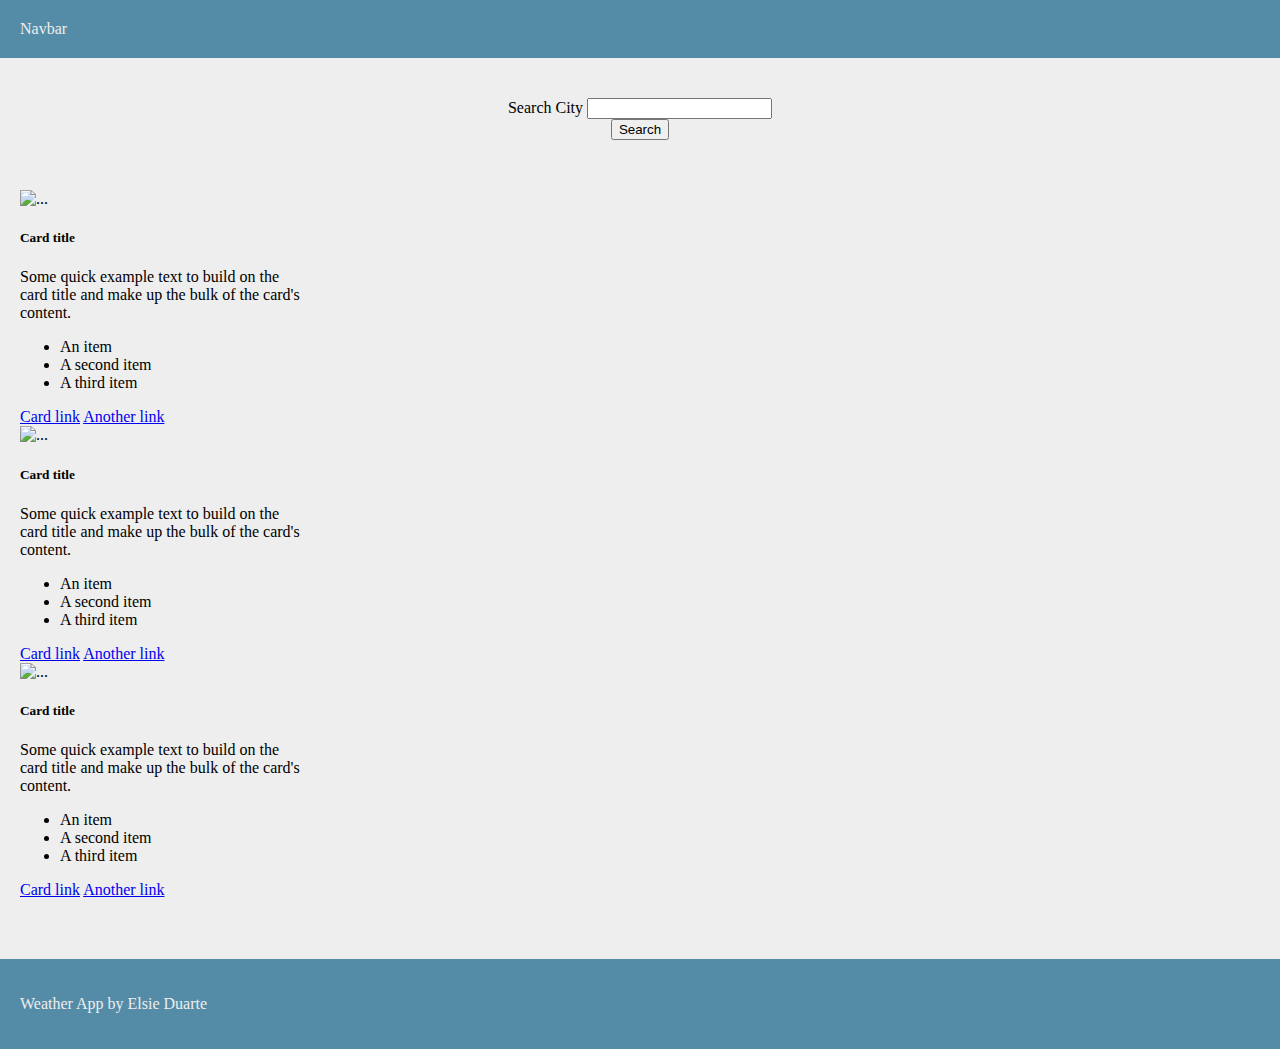
==== index.html @ 4ea323a1 "updated html skeleton and added styling" ====
<!DOCTYPE html>
<!--[if lt IE 7]>      <html class="no-js lt-ie9 lt-ie8 lt-ie7"> <![endif]-->
<!--[if IE 7]>         <html class="no-js lt-ie9 lt-ie8"> <![endif]-->
<!--[if IE 8]>         <html class="no-js lt-ie9"> <![endif]-->
<!--[if gt IE 8]>      <html class="no-js"> <!--<![endif]-->
<html>
    <head>
        <meta charset="utf-8">
        <meta http-equiv="X-UA-Compatible" content="IE=edge">
        <title>Weather App </title>
        <meta name="description" content="">
        <meta name="viewport" content="width=device-width, initial-scale=1">
        <link href="https://cdn.jsdelivr.net/npm/bootstrap@5.3.2/dist/css/bootstrap.min.css" rel="stylesheet" integrity="sha384-T3c6CoIi6uLrA9TneNEoa7RxnatzjcDSCmG1MXxSR1GAsXEV/Dwwykc2MPK8M2HN" crossorigin="anonymous">
        <link rel="stylesheet" href="./assets/css/style.css">
    </head>
    <body>
        <!--[if lt IE 7]>
            <p class="browsehappy">You are using an <strong>outdated</strong> browser. Please <a href="#">upgrade your browser</a> to improve your experience.</p>
        <![endif]-->
        <header>
            <nav class="navbar bg-body-tertiary">
                <div class="container-fluid">
                  <span class="navbar-brand mb-0 h1">Navbar</span>
                </div>
              </nav>

        </header>
        <main>

            <form>
                <div class="mb-3">
                  <label for="city-search" class="form-label">Search City</label>
                  <input type="text" class="form-control" id="city-search" >
                
                </div>
                
                <button type="search" class="btn btn-primary">Search</button>
            </form>
              <div class="container text-center">
                <div class="row">
                  <div class="col-lg-4 col-md-6 col-sm-6 col-12">
                    <div class="card" style="width: 18rem;">
                        <img src="..." class="card-img-top" alt="...">
                        <div class="card-body">
                          <h5 class="card-title">Card title</h5>
                          <p class="card-text">Some quick example text to build on the card title and make up the bulk of the card's content.</p>
                        </div>
                        <ul class="list-group list-group-flush">
                          <li class="list-group-item">An item</li>
                          <li class="list-group-item">A second item</li>
                          <li class="list-group-item">A third item</li>
                        </ul>
                        <div class="card-body">
                          <a href="#" class="card-link">Card link</a>
                          <a href="#" class="card-link">Another link</a>
                        </div>
                      </div>
                  </div>
                  <div class="col-lg-4 col-md-6 col-sm-6 col-12">
                    <div class="card" style="width: 18rem;">
                        <img src="..." class="card-img-top" alt="...">
                        <div class="card-body">
                          <h5 class="card-title">Card title</h5>
                          <p class="card-text">Some quick example text to build on the card title and make up the bulk of the card's content.</p>
                        </div>
                        <ul class="list-group list-group-flush">
                          <li class="list-group-item">An item</li>
                          <li class="list-group-item">A second item</li>
                          <li class="list-group-item">A third item</li>
                        </ul>
                        <div class="card-body">
                          <a href="#" class="card-link">Card link</a>
                          <a href="#" class="card-link">Another link</a>
                        </div>
                      </div>
                  </div>
                  <div class="col-lg-4 col-md-6 col-sm-6 col-12">
                    <div class="card" style="width: 18rem;">
                        <img src="..." class="card-img-top" alt="...">
                        <div class="card-body">
                          <h5 class="card-title">Card title</h5>
                          <p class="card-text">Some quick example text to build on the card title and make up the bulk of the card's content.</p>
                        </div>
                        <ul class="list-group list-group-flush">
                          <li class="list-group-item">An item</li>
                          <li class="list-group-item">A second item</li>
                          <li class="list-group-item">A third item</li>
                        </ul>
                        <div class="card-body">
                          <a href="#" class="card-link">Card link</a>
                          <a href="#" class="card-link">Another link</a>
                        </div>
                      </div>
                  </div>
                </div>
              </div>
        </main>
      
        <footer class="footer">
          <p>Weather App by Elsie Duarte</p>
        </footer>
        <script src="" async defer></script>
    </body>
</html>
---- assets/css/style.css ----
:root {
    --primary: #548CA8;
    --secondary: #476072;
    --dark:#334257;
    --light: #EEEEEE;
}

body{
    margin: auto;
  
}
header, footer {
background-color: var(--primary);
color: var(--light);
padding: 20px;
}

.navbar-brand {
color: var(--light);
}
.bg-body-tertiary {
    --bs-bg-opacity: 0;
    background-color: var(--primary);
}


main {
    background-color: var(--light);
    padding: 40px 20px;
    justify-content: center;
}
form {
    text-align: center;
    padding-bottom: 30px;
}

.btn-primary {
--bs-btn-color: #EEEEEE;
--bs-btn-bg: #476072;
--bs-btn-border-color: #476072;
--bs-btn-hover-color: #EEEEEE;
--bs-btn-hover-bg: #476072;
--bs-btn-hover-border-color: #476072;
--bs-btn-focus-shadow-rgb: 49,132,253;
--bs-btn-active-color: #EEEEEE;
--bs-btn-active-bg: #476072;
--bs-btn-active-border-color: #476072;
--bs-btn-active-shadow: inset 0 3px 5px rgba(0, 0, 0, 0.125);
--bs-btn-disabled-color: #EEEEEE;
--bs-btn-disabled-bg: #476072;
--bs-btn-disabled-border-color: #476072;
}
.container {
    padding: 20px 0;
}
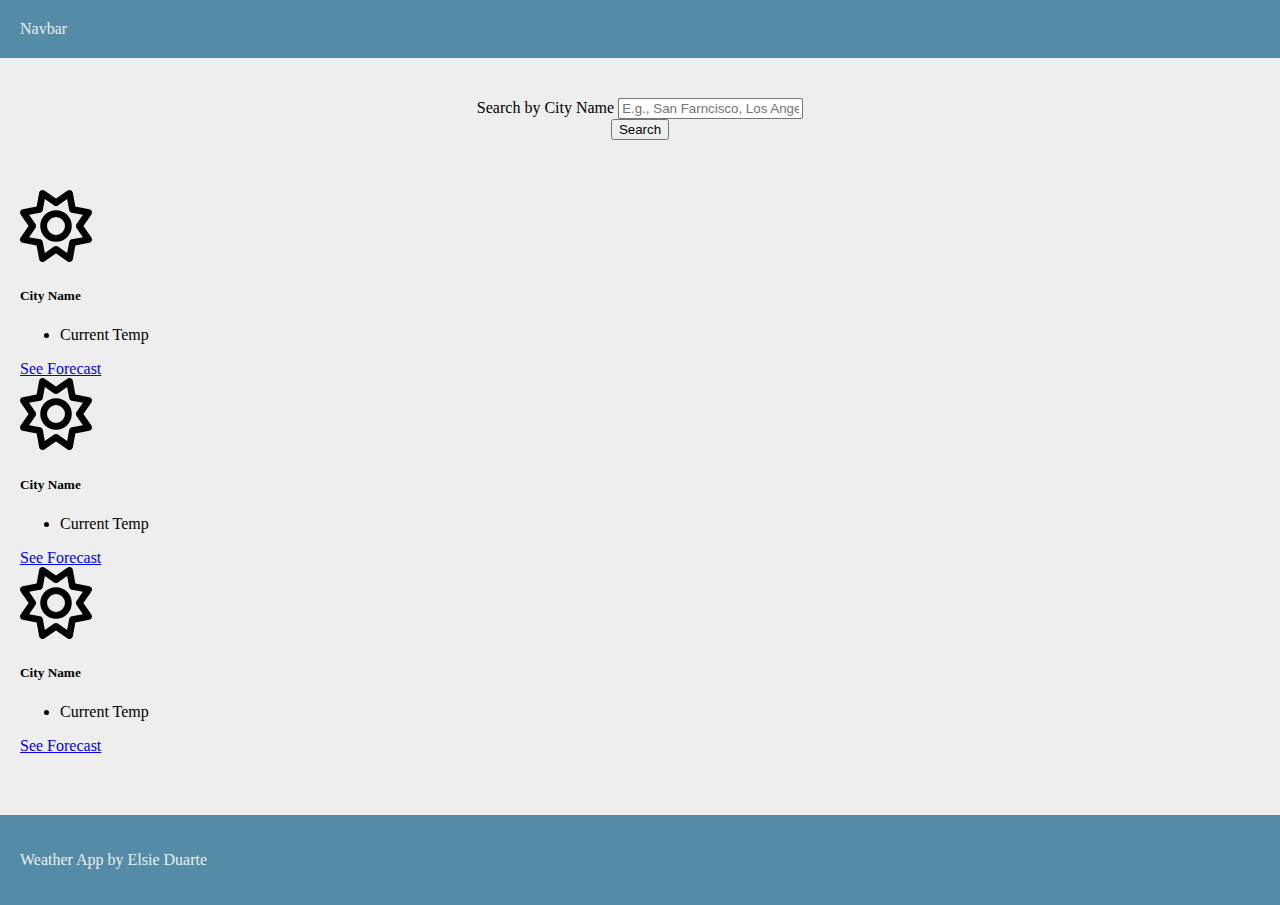
==== commit f53a6367: "updated index.html skeleton" ====
--- a/index.html
+++ b/index.html
@@ -26,79 +26,79 @@
 
         </header>
         <main>
-
-            <form>
+            <!--START Search Bar-->
+            <form class="search-form">
                 <div class="mb-3">
-                  <label for="city-search" class="form-label">Search City</label>
-                  <input type="text" class="form-control" id="city-search" >
+                  <label for="search" class="form-label">Search by City Name</label>
+                  <input type="text" class="form-control" id="search" placeholder="E.g., San Farncisco, Los Angeles, New York" >
                 
                 </div>
                 
-                <button type="search" class="btn btn-primary">Search</button>
+                <button type="submit" class="btn btn-primary">Search</button>
             </form>
+            <!--END Search Bar-->
+            <!--START Favorites/ Search History Cards-->
               <div class="container text-center">
                 <div class="row">
-                  <div class="col-lg-4 col-md-6 col-sm-6 col-12">
+                  <div class="col-lg-4 col-md-6 col-sm-6 col-12" id="favorite-1">
                     <div class="card" style="width: 18rem;">
-                        <img src="..." class="card-img-top" alt="...">
+                        <!--img src="#" class="card-img-top" alt="..."-->
                         <div class="card-body">
-                          <h5 class="card-title">Card title</h5>
-                          <p class="card-text">Some quick example text to build on the card title and make up the bulk of the card's content.</p>
+                          <img src="./assets/images/sun-regular.svg" class="card-img-top text-center" alt="weather icon" style="width:25%; text-align: center; padding-bottom: ;">
+                          <h5 class="card-title">City Name</h5>
+                          <!--p class="card-text">Some quick example text to build on the card title and make up the bulk of the card's content.</p-->
                         </div>
                         <ul class="list-group list-group-flush">
-                          <li class="list-group-item">An item</li>
-                          <li class="list-group-item">A second item</li>
-                          <li class="list-group-item">A third item</li>
+                          <li class="list-group-item">Current Temp</li>
                         </ul>
                         <div class="card-body">
-                          <a href="#" class="card-link">Card link</a>
-                          <a href="#" class="card-link">Another link</a>
+                          <a href="#" class="card-link">See Forecast</a>
+                          
                         </div>
                       </div>
                   </div>
-                  <div class="col-lg-4 col-md-6 col-sm-6 col-12">
+                  <div class="col-lg-4 col-md-6 col-sm-6 col-12" id="favorite-2">
                     <div class="card" style="width: 18rem;">
-                        <img src="..." class="card-img-top" alt="...">
+                        <!--img src="#" class="card-img-top" alt="..."-->
                         <div class="card-body">
-                          <h5 class="card-title">Card title</h5>
-                          <p class="card-text">Some quick example text to build on the card title and make up the bulk of the card's content.</p>
+                          <img src="./assets/images/sun-regular.svg" class="card-img-top text-center" alt="weather icon" style="width:25%; text-align: center; padding-bottom: ;">
+                          <h5 class="card-title">City Name</h5>
+                          <!--p class="card-text">Some quick example text to build on the card title and make up the bulk of the card's content.</p-->
                         </div>
                         <ul class="list-group list-group-flush">
-                          <li class="list-group-item">An item</li>
-                          <li class="list-group-item">A second item</li>
-                          <li class="list-group-item">A third item</li>
+                          <li class="list-group-item">Current Temp</li>
                         </ul>
                         <div class="card-body">
-                          <a href="#" class="card-link">Card link</a>
-                          <a href="#" class="card-link">Another link</a>
+                          <a href="#" class="card-link">See Forecast</a>
+                          
                         </div>
                       </div>
                   </div>
-                  <div class="col-lg-4 col-md-6 col-sm-6 col-12">
+                  <div class="col-lg-4 col-md-6 col-sm-6 col-12" id="favorite-3">
                     <div class="card" style="width: 18rem;">
-                        <img src="..." class="card-img-top" alt="...">
+                        <!--img src="#" class="card-img-top" alt="..."-->
                         <div class="card-body">
-                          <h5 class="card-title">Card title</h5>
-                          <p class="card-text">Some quick example text to build on the card title and make up the bulk of the card's content.</p>
+                          <img src="./assets/images/sun-regular.svg" class="card-img-top text-center" alt="weather icon" style="width:25%; text-align: center; padding-bottom: ;">
+                          <h5 class="card-title">City Name</h5>
+                          <!--p class="card-text">Some quick example text to build on the card title and make up the bulk of the card's content.</p-->
                         </div>
                         <ul class="list-group list-group-flush">
-                          <li class="list-group-item">An item</li>
-                          <li class="list-group-item">A second item</li>
-                          <li class="list-group-item">A third item</li>
+                          <li class="list-group-item">Current Temp</li>
                         </ul>
                         <div class="card-body">
-                          <a href="#" class="card-link">Card link</a>
-                          <a href="#" class="card-link">Another link</a>
+                          <a href="#" class="card-link">See Forecast</a>
+                          
                         </div>
                       </div>
                   </div>
                 </div>
               </div>
+              <!--END Favorites/ Search History Cards-->
         </main>
       
         <footer class="footer">
           <p>Weather App by Elsie Duarte</p>
         </footer>
-        <script src="" async defer></script>
+        <script src="./assets/js/script.js" async defer></script>
     </body>
 </html>--- a/assets/css/style.css
+++ b/assets/css/style.css
@@ -52,4 +52,9 @@
 }
 .container {
     padding: 20px 0;
-}+}
+
+/*  HIDE FOR NOW
+#favorite-1, #favorite-2, #favorite-3 {
+    display: none;
+} */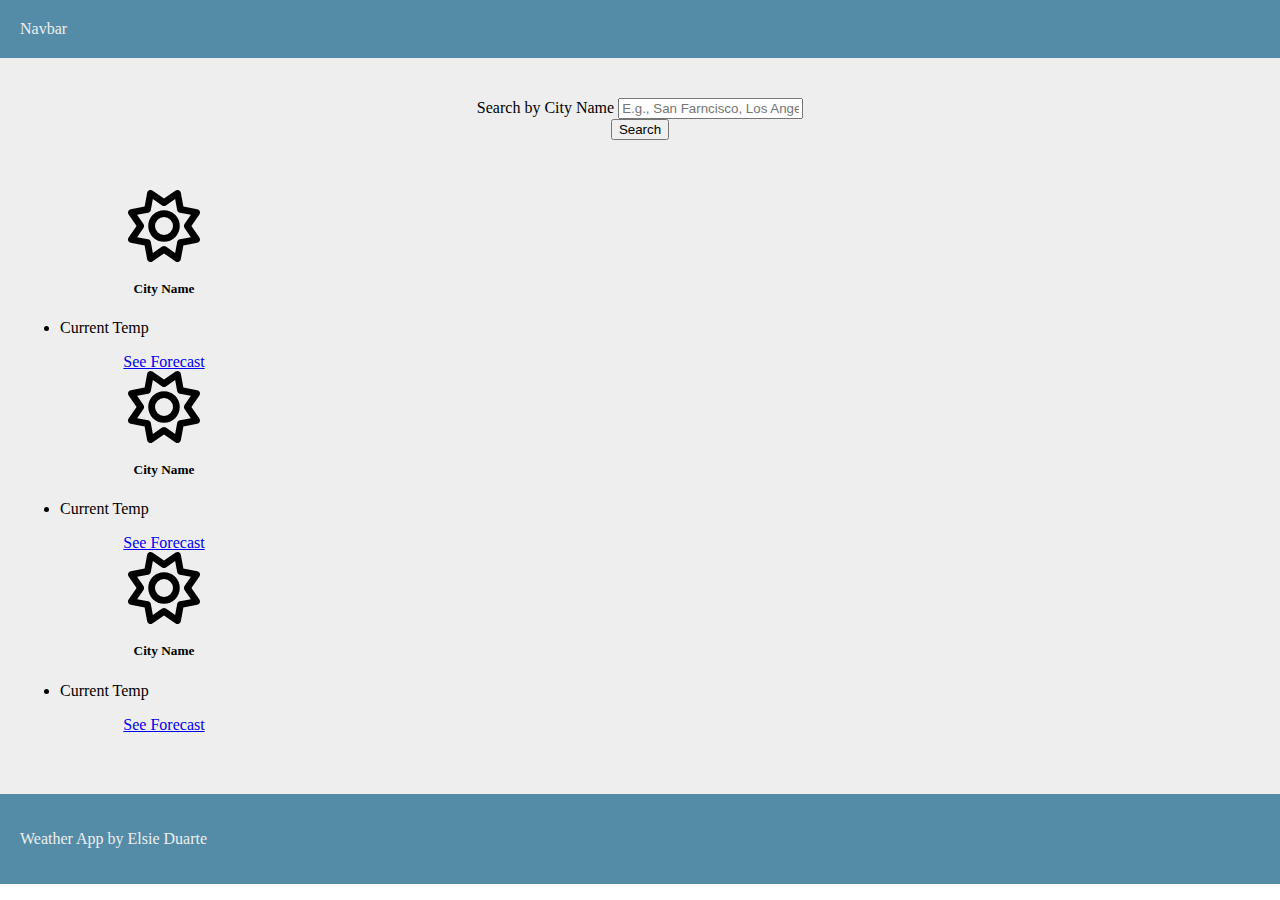
==== commit 7bc93d0a: "added scripts to populate the results page" ====
--- a/index.html
+++ b/index.html
@@ -44,7 +44,7 @@
                     <div class="card" style="width: 18rem;">
                         <!--img src="#" class="card-img-top" alt="..."-->
                         <div class="card-body">
-                          <img src="./assets/images/sun-regular.svg" class="card-img-top text-center" alt="weather icon" style="width:25%; text-align: center; padding-bottom: ;">
+                          <img src="./assets/images/sun-regular.svg" class="card-img-top text-center" alt="weather icon" style="width:25%; text-align: center;">
                           <h5 class="card-title">City Name</h5>
                           <!--p class="card-text">Some quick example text to build on the card title and make up the bulk of the card's content.</p-->
                         </div>
@@ -61,7 +61,7 @@
                     <div class="card" style="width: 18rem;">
                         <!--img src="#" class="card-img-top" alt="..."-->
                         <div class="card-body">
-                          <img src="./assets/images/sun-regular.svg" class="card-img-top text-center" alt="weather icon" style="width:25%; text-align: center; padding-bottom: ;">
+                          <img src="./assets/images/sun-regular.svg" class="card-img-top text-center" alt="weather icon" style="width:25%; text-align: center;">
                           <h5 class="card-title">City Name</h5>
                           <!--p class="card-text">Some quick example text to build on the card title and make up the bulk of the card's content.</p-->
                         </div>
@@ -78,7 +78,7 @@
                     <div class="card" style="width: 18rem;">
                         <!--img src="#" class="card-img-top" alt="..."-->
                         <div class="card-body">
-                          <img src="./assets/images/sun-regular.svg" class="card-img-top text-center" alt="weather icon" style="width:25%; text-align: center; padding-bottom: ;">
+                          <img src="./assets/images/sun-regular.svg" class="card-img-top text-center" alt="weather icon" style="width:25%; text-align: center;">
                           <h5 class="card-title">City Name</h5>
                           <!--p class="card-text">Some quick example text to build on the card title and make up the bulk of the card's content.</p-->
                         </div>
--- a/assets/css/style.css
+++ b/assets/css/style.css
@@ -54,6 +54,74 @@
     padding: 20px 0;
 }
 
+
+.containerAll{
+
+    display: flex;
+    gap: 35px;
+    padding: 30px;
+
+}
+.weather-data {
+   width: 75%;
+}
+.weather-data h2 {
+    font-size: 1.75rem;
+    margin: 20px auto;
+}
+.current-weather {
+    background-color: antiquewhite;
+    padding: 20px 80px 20px 20px;
+    border-radius: 10px;
+    display: flex;
+    justify-content: space-between;
+
+}
+.current-weather h2 {
+    font-size: 1.75rem;
+}
+.current-weather h4 {
+    font-size: 1.2rem;
+    margin-top: 14px;
+}
+.current-weather h6 {
+    font-size: 1.25 rem;
+    text-transform: capitalize;
+}
+.current-weather .icon img {
+    max-width: 140px;
+    
+
+}
+.forecast-cards {
+    display: flex;
+    flex-wrap: wrap;
+    gap: 40px;
+}
+
+.forecast-cards .card {
+    list-style: none;
+    background-color: bisque;
+    padding: 15px 10px;
+
+}
+
+.forecast-cards img {
+    max-width: 80px;
+}
+
+.card-body h5 {
+    margin-top: 15px;
+
+}
+
+.card-body {
+    text-align: center;
+
+}
+
+
+
 /*  HIDE FOR NOW
 #favorite-1, #favorite-2, #favorite-3 {
     display: none;
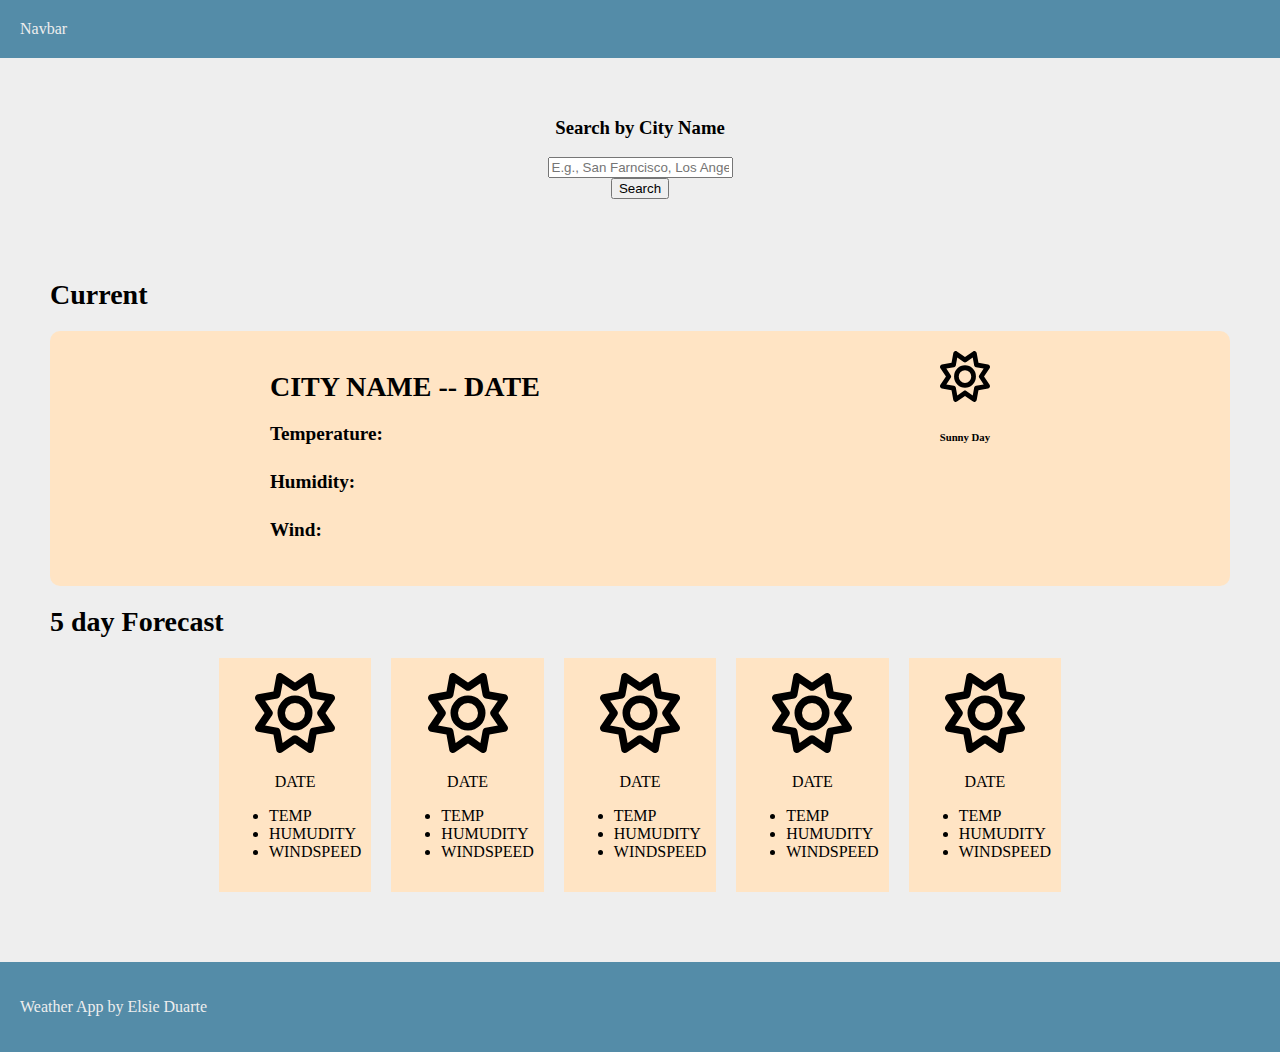
==== commit 55cdd8fa: "renaimed remaining files" ====
--- a/index.html
+++ b/index.html
@@ -26,79 +26,112 @@
 
         </header>
         <main>
-            <!--START Search Bar-->
-            <form class="search-form">
-                <div class="mb-3">
-                  <label for="search" class="form-label">Search by City Name</label>
-                  <input type="text" class="form-control" id="search" placeholder="E.g., San Farncisco, Los Angeles, New York" >
-                
-                </div>
-                
-                <button type="submit" class="btn btn-primary">Search</button>
-            </form>
-            <!--END Search Bar-->
-            <!--START Favorites/ Search History Cards-->
-              <div class="container text-center">
-                <div class="row">
-                  <div class="col-lg-4 col-md-6 col-sm-6 col-12" id="favorite-1">
-                    <div class="card" style="width: 18rem;">
-                        <!--img src="#" class="card-img-top" alt="..."-->
-                        <div class="card-body">
-                          <img src="./assets/images/sun-regular.svg" class="card-img-top text-center" alt="weather icon" style="width:25%; text-align: center;">
-                          <h5 class="card-title">City Name</h5>
-                          <!--p class="card-text">Some quick example text to build on the card title and make up the bulk of the card's content.</p-->
-                        </div>
-                        <ul class="list-group list-group-flush">
-                          <li class="list-group-item">Current Temp</li>
-                        </ul>
-                        <div class="card-body">
-                          <a href="#" class="card-link">See Forecast</a>
-                          
-                        </div>
-                      </div>
-                  </div>
-                  <div class="col-lg-4 col-md-6 col-sm-6 col-12" id="favorite-2">
-                    <div class="card" style="width: 18rem;">
-                        <!--img src="#" class="card-img-top" alt="..."-->
-                        <div class="card-body">
-                          <img src="./assets/images/sun-regular.svg" class="card-img-top text-center" alt="weather icon" style="width:25%; text-align: center;">
-                          <h5 class="card-title">City Name</h5>
-                          <!--p class="card-text">Some quick example text to build on the card title and make up the bulk of the card's content.</p-->
-                        </div>
-                        <ul class="list-group list-group-flush">
-                          <li class="list-group-item">Current Temp</li>
-                        </ul>
-                        <div class="card-body">
-                          <a href="#" class="card-link">See Forecast</a>
-                          
-                        </div>
-                      </div>
-                  </div>
-                  <div class="col-lg-4 col-md-6 col-sm-6 col-12" id="favorite-3">
-                    <div class="card" style="width: 18rem;">
-                        <!--img src="#" class="card-img-top" alt="..."-->
-                        <div class="card-body">
-                          <img src="./assets/images/sun-regular.svg" class="card-img-top text-center" alt="weather icon" style="width:25%; text-align: center;">
-                          <h5 class="card-title">City Name</h5>
-                          <!--p class="card-text">Some quick example text to build on the card title and make up the bulk of the card's content.</p-->
-                        </div>
-                        <ul class="list-group list-group-flush">
-                          <li class="list-group-item">Current Temp</li>
-                        </ul>
-                        <div class="card-body">
-                          <a href="#" class="card-link">See Forecast</a>
-                          
-                        </div>
-                      </div>
-                  </div>
-                </div>
+
+           <!--START Search Bar-->
+           <form class="search-form">
+            <div class="mb-3">
+              <h3>Search by City Name</h3>
+              <input class="form-control" id="city-search" placeholder="E.g., San Farncisco, Los Angeles, New York" >
+            
+            </div>
+            
+            <button class="btn btn-primary" id="search-btn">Search</button>
+          </form>
+          <!--END Search Bar-->
+         
+          
+          <div class="containerAll">
+          <div class="weather-data">
+             <!--START Current Weather-->
+             <h2>Current</h2>
+            <div class="current-weather">
+              <div class="details  ">
+                <h2>CITY NAME -- DATE</h2>
+                  <h4>Temperature:</h4>
+                  <h4>Humidity:</h4>
+                  <h4>Wind:</h4>
               </div>
-              <!--END Favorites/ Search History Cards-->
+              <div class="icon  ">
+                <img src="./assets/images/sun-regular.svg" alt="weather-icon">
+                <h6>sunny day</h5>
+              </div>
+            </div>
+            <!--END Current Weather-->
+             <!--START Forecast-->
+             <h2>5 day Forecast</h2>
+            <div class="forecast-cards">
+            <div class="card col-lg-2 col-md-2 col-sm-12 col-12 " >
+              <div class="card-body ">
+                <img src="./assets/images/sun-regular.svg" class="card-img-top text-center" alt="weather icon" >
+                <p class="card-text">DATE</p>
+              </div>
+              <ul class="list-group list-group-flush">
+                <li class="list-group-item">TEMP</li>
+                <li class="list-group-item">HUMUDITY</li>
+                <li class="list-group-item">WINDSPEED</li>
+              </ul>
+            </div>
+            <div class="card col-lg-2 col-md-2 col-sm-12 col-12" >
+              <div class="card-body">
+                <img src="./assets/images/sun-regular.svg" class="card-img-top text-center" alt="weather icon" >
+                <p class="card-text">DATE</p>
+              </div>
+              <ul class="list-group list-group-flush">
+                <li class="list-group-item">TEMP</li>
+                <li class="list-group-item">HUMUDITY</li>
+                <li class="list-group-item">WINDSPEED</li>
+              </ul>
+            </div>
+            <div class="card col-lg-2 col-md-2 col-sm-12 col-12" >
+              <div class="card-body">
+                <img src="./assets/images/sun-regular.svg" class="card-img-top text-center" alt="weather icon" >
+                <p class="card-text">DATE</p>
+              </div>
+              <ul class="list-group list-group-flush">
+                <li class="list-group-item">TEMP</li>
+                <li class="list-group-item">HUMUDITY</li>
+                <li class="list-group-item">WINDSPEED</li>
+              </ul>
+            </div>
+            <div class="card col-lg-2 col-md-2 col-sm-12 col-12" >
+              <div class="card-body">
+                <img src="./assets/images/sun-regular.svg" class="card-img-top text-center" alt="weather icon">
+                <p class="card-text">DATE</p>
+              </div>
+              <ul class="list-group list-group-flush">
+                <li class="list-group-item">TEMP</li>
+                <li class="list-group-item">HUMUDITY</li>
+                <li class="list-group-item">WINDSPEED</li>
+              </ul>
+            </div>
+            <div class="card col-lg-2 col-md-2 col-sm-12 col-12" >
+              <div class="card-body">
+                <img src="./assets/images/sun-regular.svg" class="card-img-top text-center" alt="weather icon" >
+                <p class="card-text">DATE</p>
+              </div>
+              <ul class="list-group list-group-flush">
+                <li class="list-group-item">TEMP</li>
+                <li class="list-group-item">HUMUDITY</li>
+                <li class="list-group-item">WINDSPEED</li>
+              </ul>
+            </div>
+            </div>
+            <!--END Forecast-->
+
+          </div>
+          </div>
+          
+          
+
+     
+          
+        
         </main>
       
         <footer class="footer">
           <p>Weather App by Elsie Duarte</p>
         </footer>
+        <script src="https://code.jquery.com/jquery-3.7.1.min.js"></script>
         <script src="./assets/js/script.js" async defer></script>
     </body>
 </html>--- a/assets/css/style.css
+++ b/assets/css/style.css
@@ -60,21 +60,22 @@
     display: flex;
     gap: 35px;
     padding: 30px;
+    justify-content: center;
 
 }
 .weather-data {
-   width: 75%;
+   width:100%;
 }
 .weather-data h2 {
     font-size: 1.75rem;
     margin: 20px auto;
 }
 .current-weather {
-    background-color: antiquewhite;
-    padding: 20px 80px 20px 20px;
+    background-color: bisque;
+    padding: 20px 40px  20px 20px ;
     border-radius: 10px;
     display: flex;
-    justify-content: space-between;
+    justify-content:space-around;
 
 }
 .current-weather h2 {
@@ -88,6 +89,9 @@
     font-size: 1.25 rem;
     text-transform: capitalize;
 }
+.current-weather .icon {
+    text-align: center;
+}
 .current-weather .icon img {
     max-width: 140px;
     
@@ -96,7 +100,8 @@
 .forecast-cards {
     display: flex;
     flex-wrap: wrap;
-    gap: 40px;
+    justify-content: center;
+    gap: 20px;
 }
 
 .forecast-cards .card {
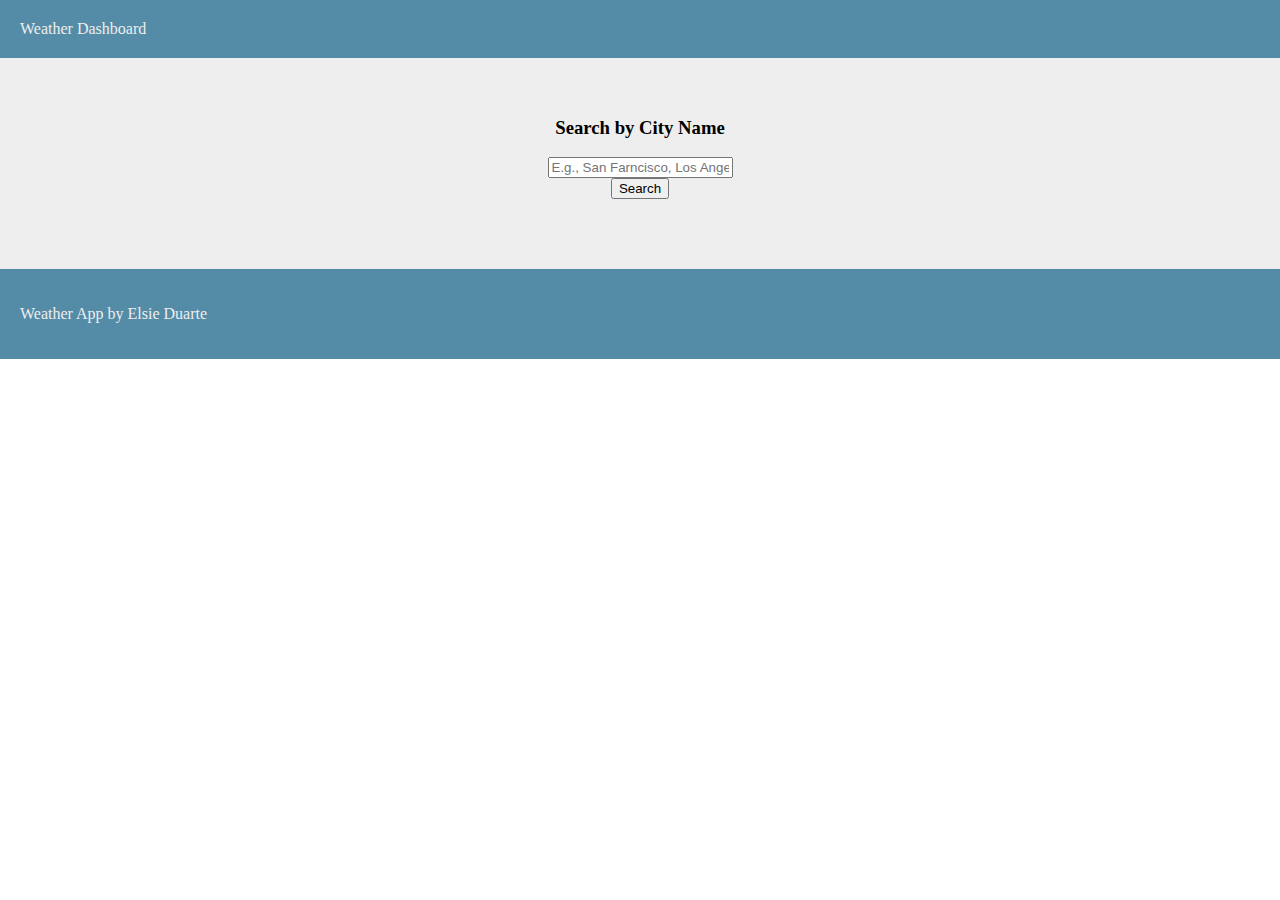
==== commit 5039589d: "added history search and updated styling" ====
--- a/index.html
+++ b/index.html
@@ -20,7 +20,7 @@
         <header>
             <nav class="navbar bg-body-tertiary">
                 <div class="container-fluid">
-                  <span class="navbar-brand mb-0 h1">Navbar</span>
+                  <span class="navbar-brand mb-0 h1">Weather Dashboard</span>
                 </div>
               </nav>
 
@@ -29,21 +29,41 @@
 
            <!--START Search Bar-->
            <form class="search-form">
-            <div class="mb-3">
+            <div class="mb-3 search-container">
               <h3>Search by City Name</h3>
               <input class="form-control" id="city-search" placeholder="E.g., San Farncisco, Los Angeles, New York" >
+              
+
+            <div class="search-history">
+            <p>Recent Search</p>
+            <div class="history-list">
+                 <div class="history-items">
+                  <p></p>
+                 </div>
+            </div>
+            </div>
+
+            </div>
+           
             
-            </div>
+           
+          
+           <button class="btn btn-primary" id="search-btn">Search</button>
             
-            <button class="btn btn-primary" id="search-btn">Search</button>
+          
           </form>
+          
+
+
+
+
           <!--END Search Bar-->
          
           
-          <div class="containerAll">
+          <div class="container-main">
           <div class="weather-data">
              <!--START Current Weather-->
-             <h2>Current</h2>
+             <h2>Current Weather:</h2>
             <div class="current-weather">
               <div class="details  ">
                 <h2>CITY NAME -- DATE</h2>
@@ -58,7 +78,7 @@
             </div>
             <!--END Current Weather-->
              <!--START Forecast-->
-             <h2>5 day Forecast</h2>
+             <h2>5 Day Forecast:</h2>
             <div class="forecast-cards">
             <div class="card col-lg-2 col-md-2 col-sm-12 col-12 " >
               <div class="card-body ">
@@ -121,11 +141,7 @@
           </div>
           </div>
           
-          
-
-     
-          
-        
+      
         </main>
       
         <footer class="footer">
--- a/assets/css/style.css
+++ b/assets/css/style.css
@@ -33,7 +33,17 @@
     text-align: center;
     padding-bottom: 30px;
 }
-
+.search-history {
+    text-align: left;
+    background-color: var(--secondary);
+    height: 200px;
+    margin-top: 0px;
+    position: relative;
+    display: none ;
+}
+.search-container:focus-within .search-history{
+    display: block;
+}
 .btn-primary {
 --bs-btn-color: #EEEEEE;
 --bs-btn-bg: #476072;
@@ -55,12 +65,13 @@
 }
 
 
-.containerAll{
+.container-main{
 
     display: flex;
     gap: 35px;
     padding: 30px;
     justify-content: center;
+    display: none;
 
 }
 .weather-data {
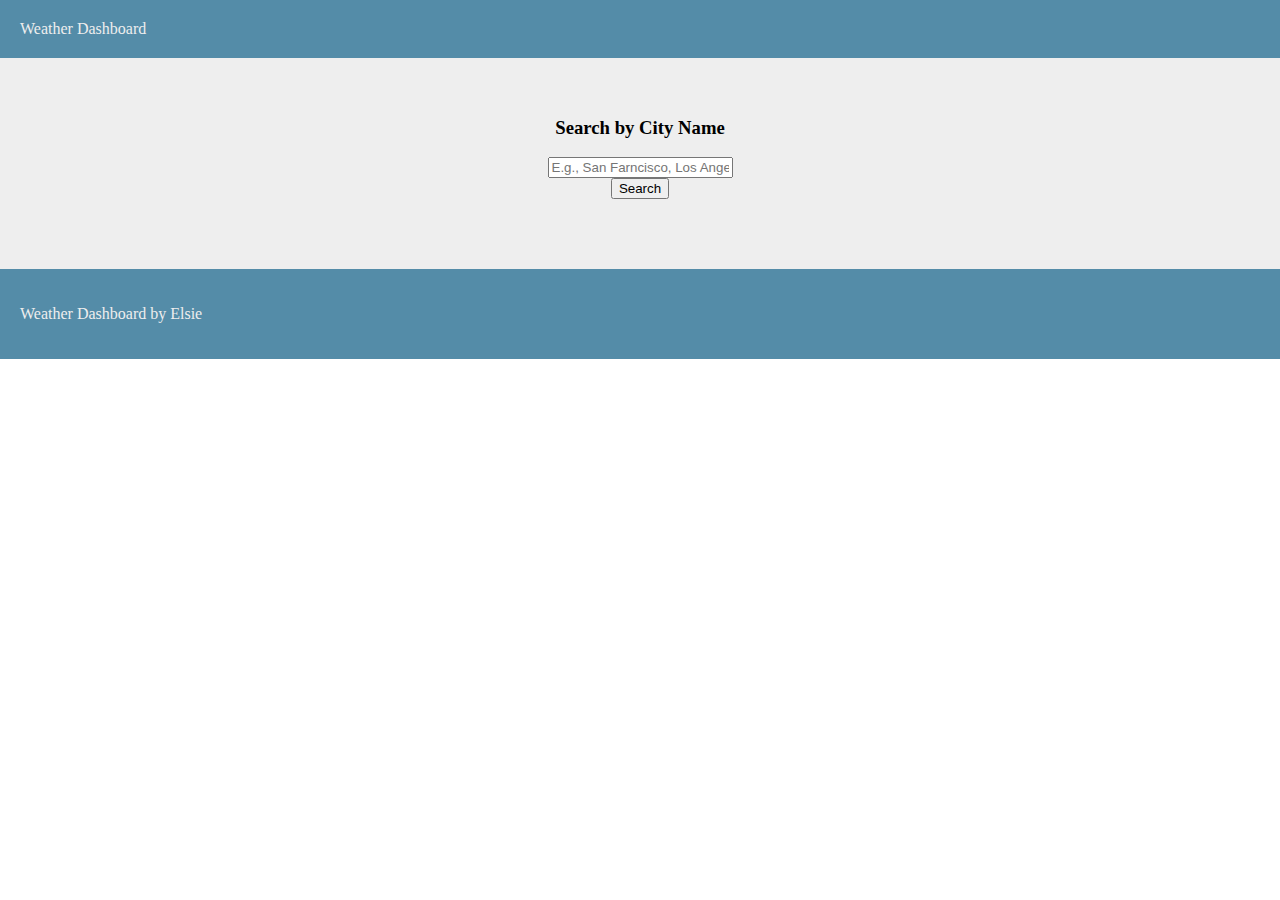
==== commit d319efb2: "updated README" ====
--- a/index.html
+++ b/index.html
@@ -35,7 +35,7 @@
               
 
             <div class="search-history">
-            <p>Recent Search</p>
+            <h5>Recent Search</h5>
             <div class="history-list">
                  <div class="history-items">
                   <p></p>
@@ -145,7 +145,7 @@
         </main>
       
         <footer class="footer">
-          <p>Weather App by Elsie Duarte</p>
+          <p>Weather Dashboard by Elsie</p>
         </footer>
         <script src="https://code.jquery.com/jquery-3.7.1.min.js"></script>
         <script src="./assets/js/script.js" async defer></script>
--- a/assets/css/style.css
+++ b/assets/css/style.css
@@ -10,12 +10,13 @@
   
 }
 header, footer {
-background-color: var(--primary);
+background-color: var(--primary);  
 color: var(--light);
 padding: 20px;
 }
 
 .navbar-brand {
+ 
 color: var(--light);
 }
 .bg-body-tertiary {
@@ -36,10 +37,12 @@
 .search-history {
     text-align: left;
     background-color: var(--secondary);
-    height: 200px;
+    height: 100px;
     margin-top: 0px;
     position: relative;
     display: none ;
+    color: var(--light);
+    padding-left: 5px;
 }
 .search-container:focus-within .search-history{
     display: block;
